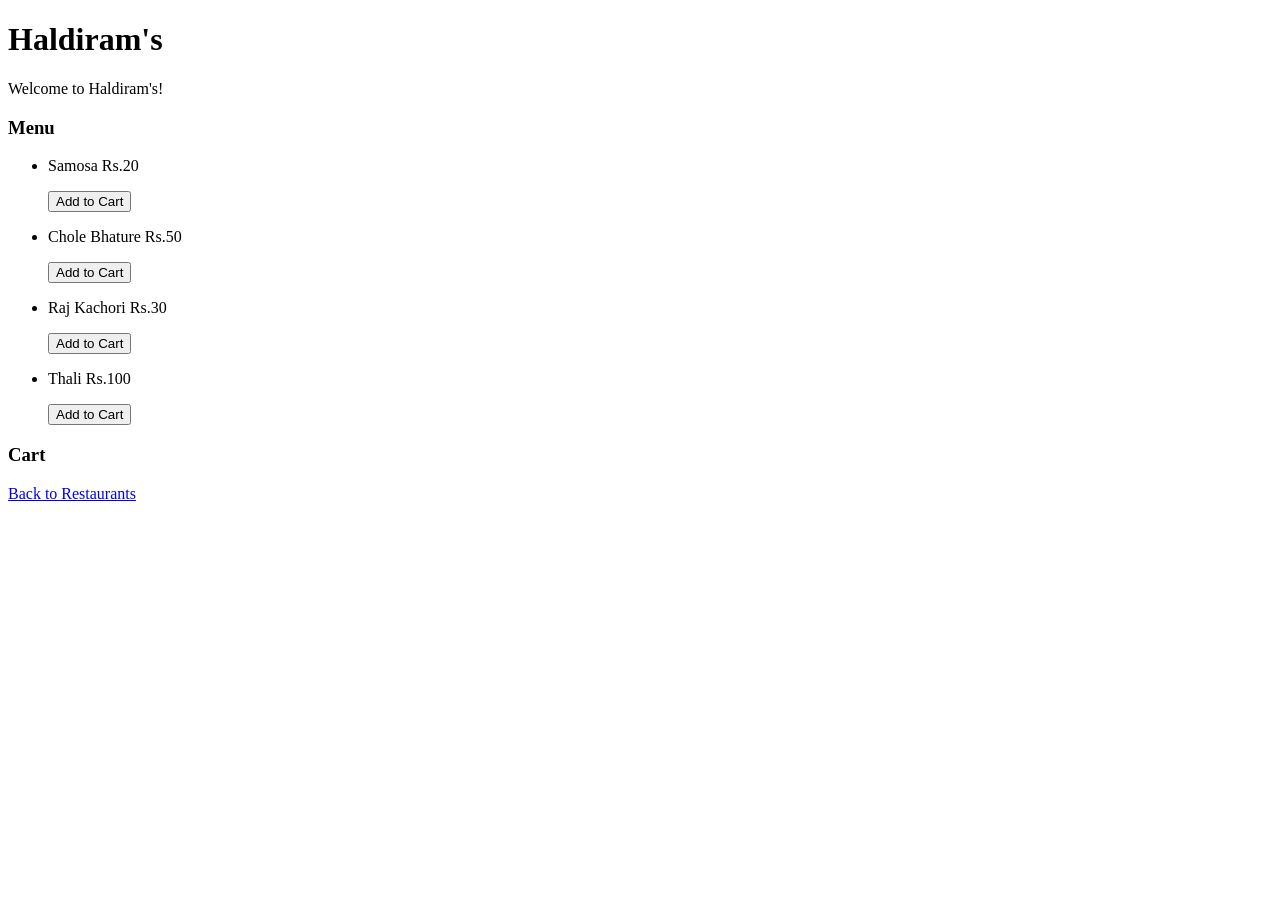
==== haldiram.html @ 62341543 "Build initial food website" ====
<!DOCTYPE html>
<html>
<head>
    <title>Haldiram's Food</title>
</head>
<body>
    <h1>Haldiram's</h1>
    <p>Welcome to Haldiram's!</p>
    <div>
    <h3>Menu</h3>
    <ul>
        <li><p>Samosa          Rs.20</p><button id="samosa-button">Add to Cart</button></li>
        <li><p>Chole Bhature   Rs.50</p><button id="chole-bhature-button">Add to Cart</button></li>
        <li><p>Raj Kachori     Rs.30</p><button id="raj-kachori-button">Add to Cart</button></li>
        <li><p>Thali           Rs.100</p><button id="thali-button">Add to Cart</button></li>
    </ul>
    </div>
    <h3>Cart</h3>
    <div id="cart-container">
        
    </div>
    <script src="script.js"></script>
    <a href="restaurant.html">Back to Restaurants</a>
</body>
</html>
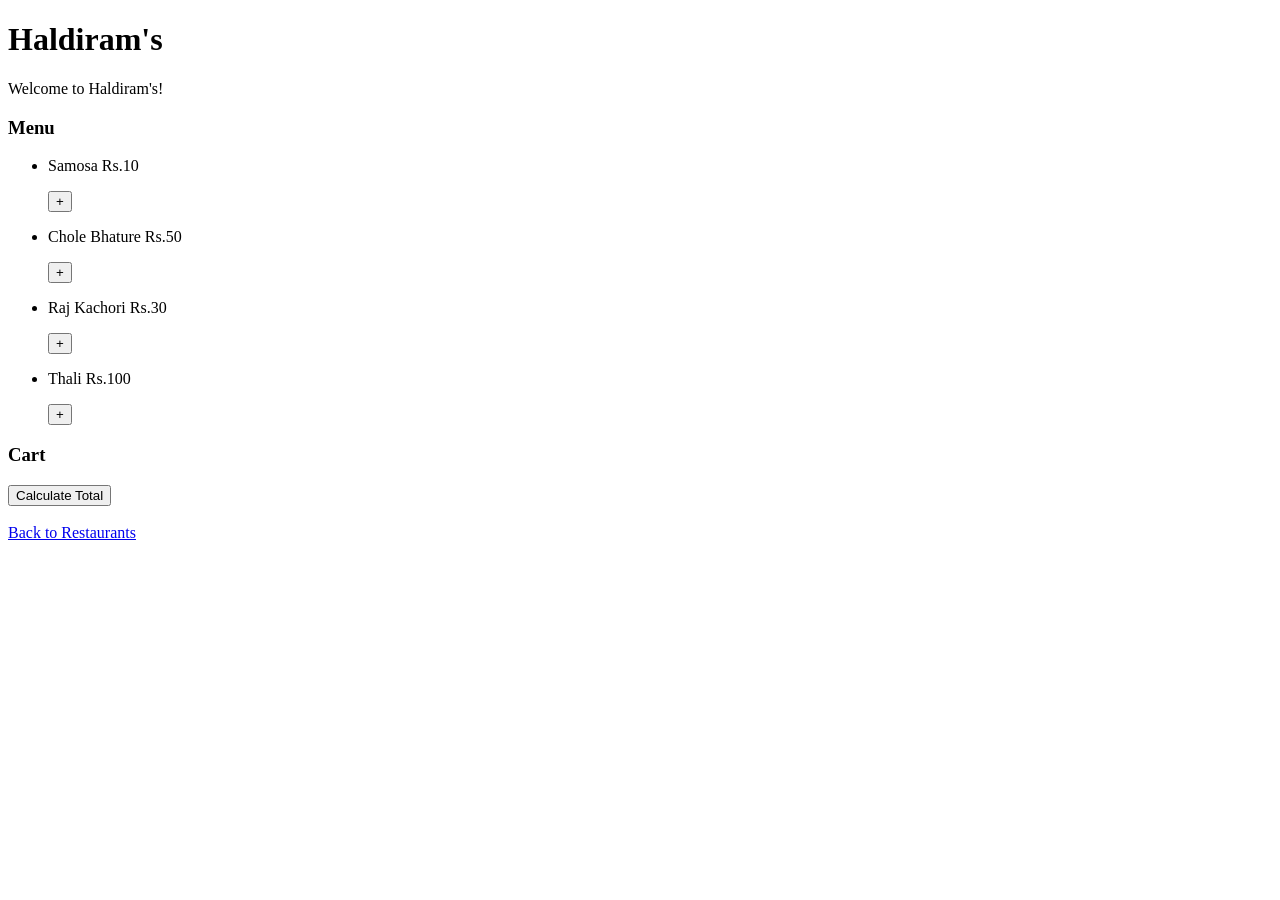
==== commit 56b3e9e6: "Add cart quantity controls" ====
--- a/haldiram.html
+++ b/haldiram.html
@@ -1,6 +1,7 @@
 <!DOCTYPE html>
 <html>
 <head>
+    <meta charset="UTF-8">
     <title>Haldiram's Food</title>
 </head>
 <body>
@@ -9,16 +10,17 @@
     <div>
     <h3>Menu</h3>
     <ul>
-        <li><p>Samosa          Rs.20</p><button id="samosa-button">Add to Cart</button></li>
-        <li><p>Chole Bhature   Rs.50</p><button id="chole-bhature-button">Add to Cart</button></li>
-        <li><p>Raj Kachori     Rs.30</p><button id="raj-kachori-button">Add to Cart</button></li>
-        <li><p>Thali           Rs.100</p><button id="thali-button">Add to Cart</button></li>
+        <li><p>Samosa          Rs.10</p><button id="samosa-button" class="add-to-cart">+</button></li>
+        <li><p>Chole Bhature   Rs.50</p><button id="chole-bhature-button" class="add-to-cart">+</button></li>
+        <li><p>Raj Kachori     Rs.30</p><button id="raj-kachori-button" class="add-to-cart">+</button></li>
+        <li><p>Thali           Rs.100</p><button id="thali-button" class="add-to-cart">+</button></li>
     </ul>
     </div>
     <h3>Cart</h3>
-    <div id="cart-container">
-        
-    </div>
+    <div id="cart-container"></div>
+    <button id="calculate-total">Calculate Total</button>
+    <h3 id="cart-total"></h3>
+
     <script src="script.js"></script>
     <a href="restaurant.html">Back to Restaurants</a>
 </body>
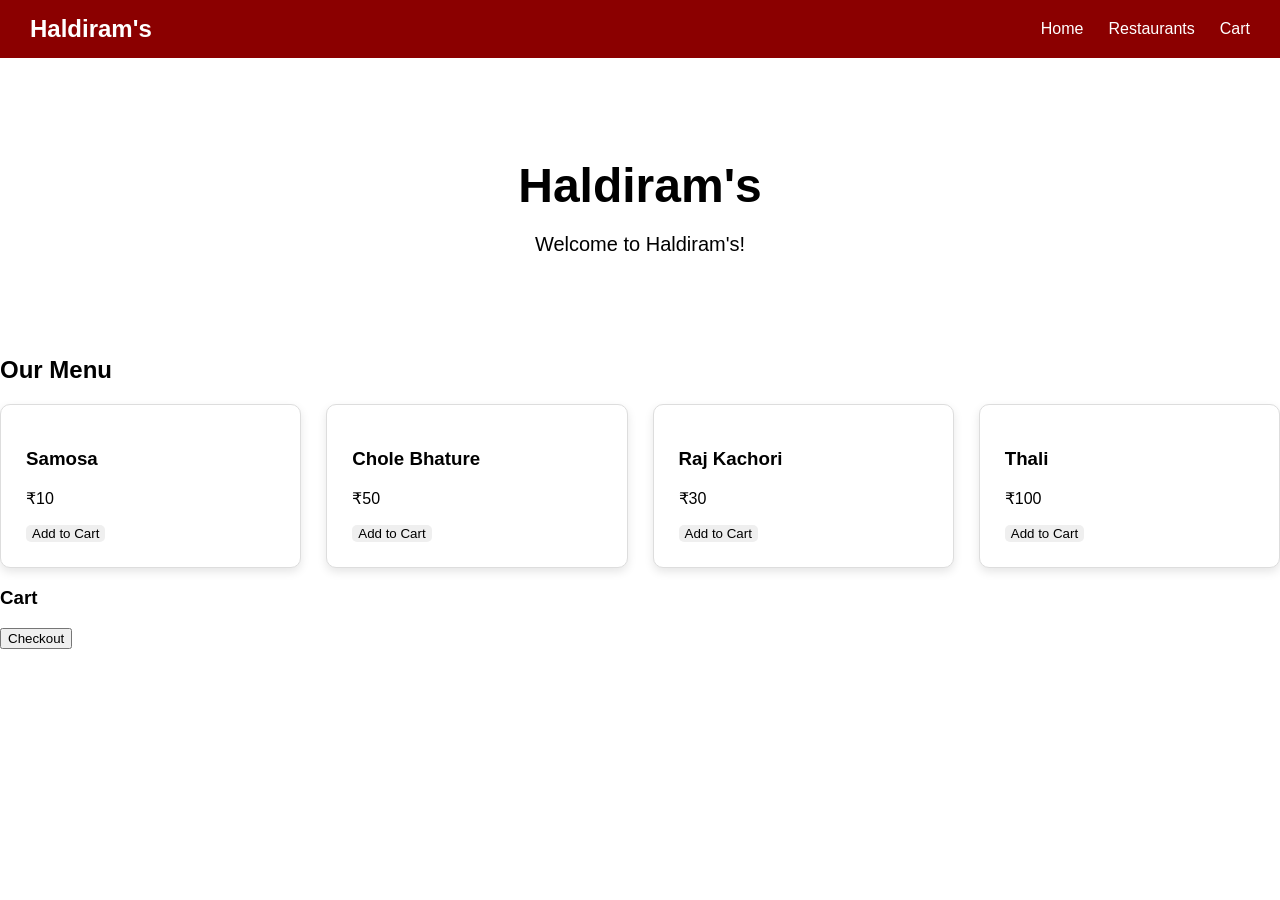
==== commit 74f1c998: "Build Haldiram cart and style frontend" ====
--- a/haldiram.html
+++ b/haldiram.html
@@ -3,25 +3,62 @@
 <head>
     <meta charset="UTF-8">
     <title>Haldiram's Food</title>
+    <link rel="stylesheet" href="style.css">
 </head>
 <body>
+    <nav class="navbar">
+    <div class="logo">Haldiram's</div>
+
+    <div class="nav-links">
+        <a href="index.html">Home</a>
+        <a href="restaurant.html">Restaurants</a>
+        <a href="#cart-container">Cart</a>
+    </div>
+</nav>
+<section class="hero">
     <h1>Haldiram's</h1>
     <p>Welcome to Haldiram's!</p>
-    <div>
-    <h3>Menu</h3>
-    <ul>
-        <li><p>Samosa          Rs.10</p><button id="samosa-button" class="add-to-cart">+</button></li>
-        <li><p>Chole Bhature   Rs.50</p><button id="chole-bhature-button" class="add-to-cart">+</button></li>
-        <li><p>Raj Kachori     Rs.30</p><button id="raj-kachori-button" class="add-to-cart">+</button></li>
-        <li><p>Thali           Rs.100</p><button id="thali-button" class="add-to-cart">+</button></li>
-    </ul>
+</section>
+
+<section class="menu-selection">
+    <h2>Our Menu</h2>
+    <div class="menu-container">
+        <div class="food-card">
+            <h3>Samosa</h3>
+            <p>₹10</p>
+            <button id="samosa-button" class="add-to-cart">Add to Cart</button>
+        </div>
+        <div class="food-card">
+            <h3>Chole Bhature</h3>
+            <p>₹50</p>
+            </p><button id="chole-bhature-button" class="add-to-cart">Add to Cart</button>
+        </div>
+        <div class="food-card">
+            <h3>Raj Kachori</h3>
+            <p>₹30</p>
+            <button id="raj-kachori-button" class="add-to-cart">Add to Cart</button>
+        </div>
+        <div class="food-card">
+            <h3>Thali</h3>
+            <p>₹100</p>
+            <button id="thali-button" class="add-to-cart">Add to Cart</button>
+        </div>
     </div>
+</section>
     <h3>Cart</h3>
     <div id="cart-container"></div>
-    <button id="calculate-total">Calculate Total</button>
     <h3 id="cart-total"></h3>
+    <button id ="checkout-button">Checkout</button><br>
+    <div id="checkout-section">
+        <h2>Checkout</h2>
 
+        <input type="text" id="customer-name" placeholder="Your Name">
+        <input type="text" id="customer-phone" placeholder="Your Phone Number">
+        <input type="text" id="customer-address" placeholder="Delivery Address"><br>
+        <button id="place-order">Place Order</button>
+    </div>
+
+    <div id="order-confirmation"></div>
     <script src="script.js"></script>
-    <a href="restaurant.html">Back to Restaurants</a>
 </body>
 </html>
--- a/style.css
+++ b/style.css
@@ -0,0 +1,80 @@
+#checkout-section {
+    display: none;
+}
+
+body {
+    font-family: Arial, sans-serif;
+    margin:0;
+}
+
+.navbar{
+    display: flex;
+    justify-content: space-between;
+    align-items: center;
+    padding: 15px 30px;
+    background-color: #8b0000;
+    color: white;
+}
+.logo {
+    font-size: 24px;
+    font-weight: bold;
+}
+
+.nav-links{
+    display: flex;
+    gap: 25px;
+}
+
+.nav-links a {
+    text-decoration: none;
+    font-size: 16px;
+    color: white;
+}
+.nav-links a:hover{
+    color:#ffd700;
+}
+
+.hero {
+    text-align: center;
+    padding:60px 20px;
+}
+
+.hero h1 {
+    font-size: 48px;
+    margin-bottom: 10px;
+}
+
+.hero p {
+    font-size: 20px;
+}
+
+.menu-section {
+    padding: 40px 30px;
+    text-align: center;
+}
+
+.menu-container {
+    display: grid;
+    grid-template-columns: repeat(4,1fr);
+    gap: 25px;
+}
+
+.food-card button {
+    padding: 10px,18px;
+    border: none;
+    border-radius: 5px;
+    cursor: pointer;
+}
+
+.food-card {
+    padding: 25px;
+    border: 1px solid #ddd;
+    border-radius: 10px;
+    background-color: white;
+    box-shadow: 0 4px 10px rgba(0,0,0,0.1);
+     transition: transform 0.2s;
+}
+
+.food-card:hover {
+    transform: translateY(-5px)
+}
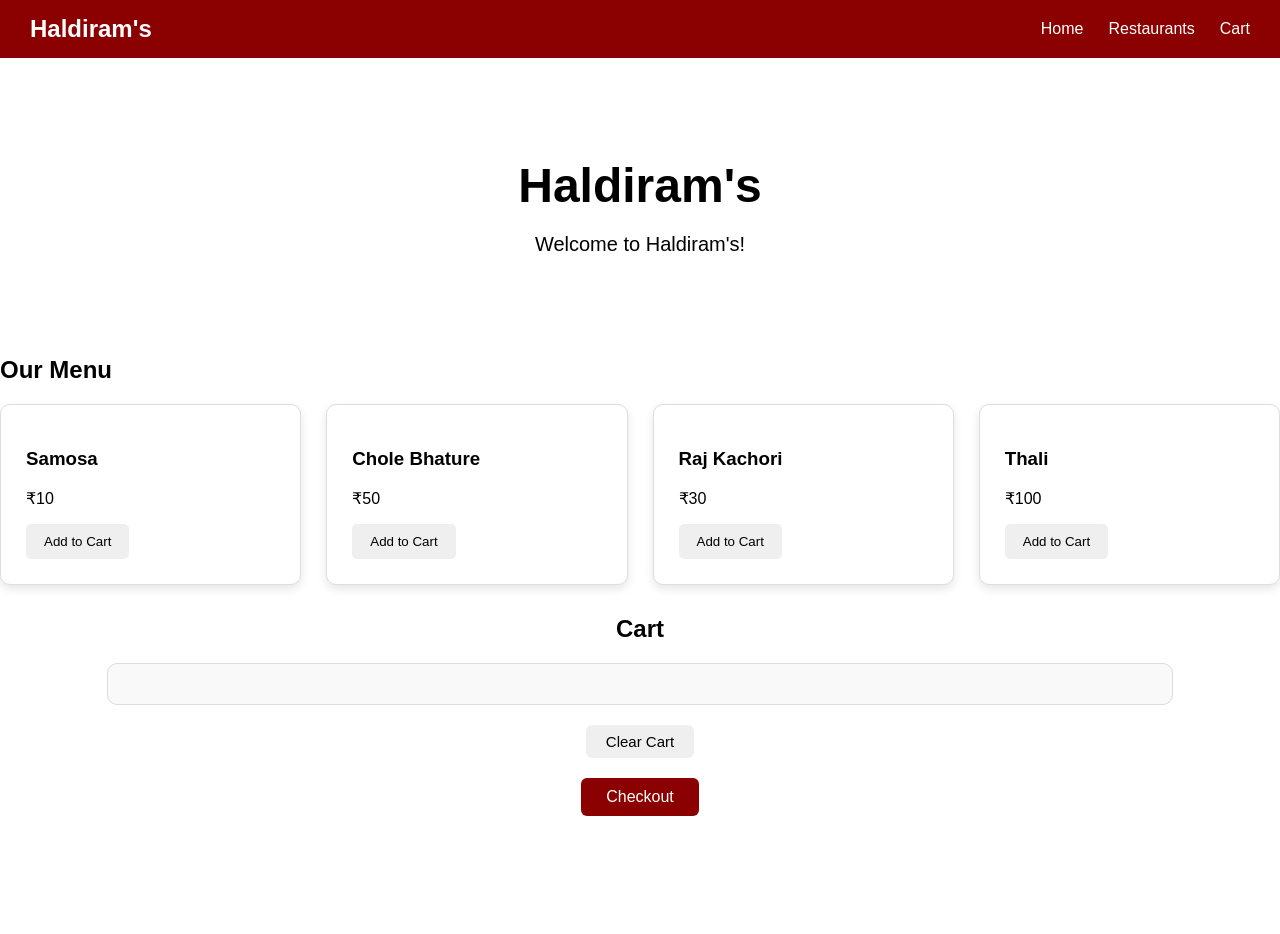
==== commit 87506dd0: "Improve cart flow and add order validation" ====
--- a/haldiram.html
+++ b/haldiram.html
@@ -2,6 +2,7 @@
 <html>
 <head>
     <meta charset="UTF-8">
+    <meta name="viewport" content="width=device-width", initial-scale="1.0">
     <title>Haldiram's Food</title>
     <link rel="stylesheet" href="style.css">
 </head>
@@ -45,9 +46,10 @@
         </div>
     </div>
 </section>
-    <h3>Cart</h3>
+    <h2 id="cart-heading">Cart</h2>
     <div id="cart-container"></div>
     <h3 id="cart-total"></h3>
+    <button id="clear-cart">Clear Cart</button>
     <button id ="checkout-button">Checkout</button><br>
     <div id="checkout-section">
         <h2>Checkout</h2>
--- a/style.css
+++ b/style.css
@@ -1,7 +1,3 @@
-#checkout-section {
-    display: none;
-}
-
 body {
     font-family: Arial, sans-serif;
     margin:0;
@@ -60,7 +56,7 @@
 }
 
 .food-card button {
-    padding: 10px,18px;
+    padding: 10px 18px;
     border: none;
     border-radius: 5px;
     cursor: pointer;
@@ -72,9 +68,138 @@
     border-radius: 10px;
     background-color: white;
     box-shadow: 0 4px 10px rgba(0,0,0,0.1);
-     transition: transform 0.2s;
+    transition: transform 0.2s;
 }
 
 .food-card:hover {
     transform: translateY(-5px)
 }
+
+/* Cart section */
+
+#cart-heading {
+    width:80%;
+    margin: 30px auto 10px;
+    text-align: center;
+}
+#cart-container {
+    width: 80%;
+    margin:20px auto;
+    padding: 20px;
+    border: 1px solid #ddd;
+    border-radius: 10px;
+    background-color: #f9f9f9;
+}
+[data-minus-index],[data-plus-index] {
+padding:5px 10px;
+margin-left: 5px;
+border: none;
+border-radius: 5px;
+cursor: pointer;
+}
+
+#cart-total {
+    width:80%;
+    margin: 15px auto;
+    text-align: right;
+    font-size:22px;
+}
+
+#checkout-button {
+    display:block;
+    margin:20px auto;
+    padding:10px 25px;
+    border: none;
+    border-radius: 6px;
+    cursor:pointer;
+    font-size: 16px;
+    background-color:#8B0000;
+    color: white;
+}
+#checkout-button:hover{
+    background-color: #a50000;
+}
+#checkout-section {
+    display:none;
+    width: 80%;
+    margin:30px auto;
+    padding: 25px;
+    border: 1px solid #ddd;
+    border-radius: 10px;
+    background-color: #f9f9f9;
+}
+
+#checkout-section input {
+    display:block;
+    width:90%;
+    margin:12px auto;
+    padding:10px;
+    border: 1px solid #ccc;
+    border-radius: 5px;
+}
+
+#checkout-section input:focus {
+    outline:none;
+    border: 2px solid #8B0000
+}
+
+#place-order {
+    display:block;
+    margin:20px auto;
+    padding: 10px 25px;
+    border: none;
+    border-radius: 6px;
+    cursor: pointer;
+    font-size: 16px;
+    color:#ddd;
+    background-color: #8B0000;
+}
+#place-order:hover {
+    background-color: #a50000;
+    color:#ddd;
+}
+
+#order-confirmation {
+    width:80%;
+    margin: 20px auto;
+    padding: 20px;
+    text-align: center;
+    border-radius: 10px;
+}
+
+#clear-cart {
+    display: block;
+    margin: 10px auto;
+    padding: 8px 20px;
+    border: none;
+    border-radius: 6px;
+    cursor: pointer;
+    font-size: 15px;
+}
+#clear-cart:hover{
+    color:#ddd;
+    background-color:#8B0000;
+
+}
+
+@media (max-width: 768px) {
+    .menu-container{
+        grid-template-columns: repeat(2,1fr);
+    }
+}
+
+@media (max-width:480px) {
+    .menu-container {
+        grid-template-columns:1fr;
+    }
+    .navbar {
+        flex-direction: column;
+        gap:10px;
+        padding:15px;
+    }
+    .nav-links {
+        gap:15px;
+    }
+}
+
+
